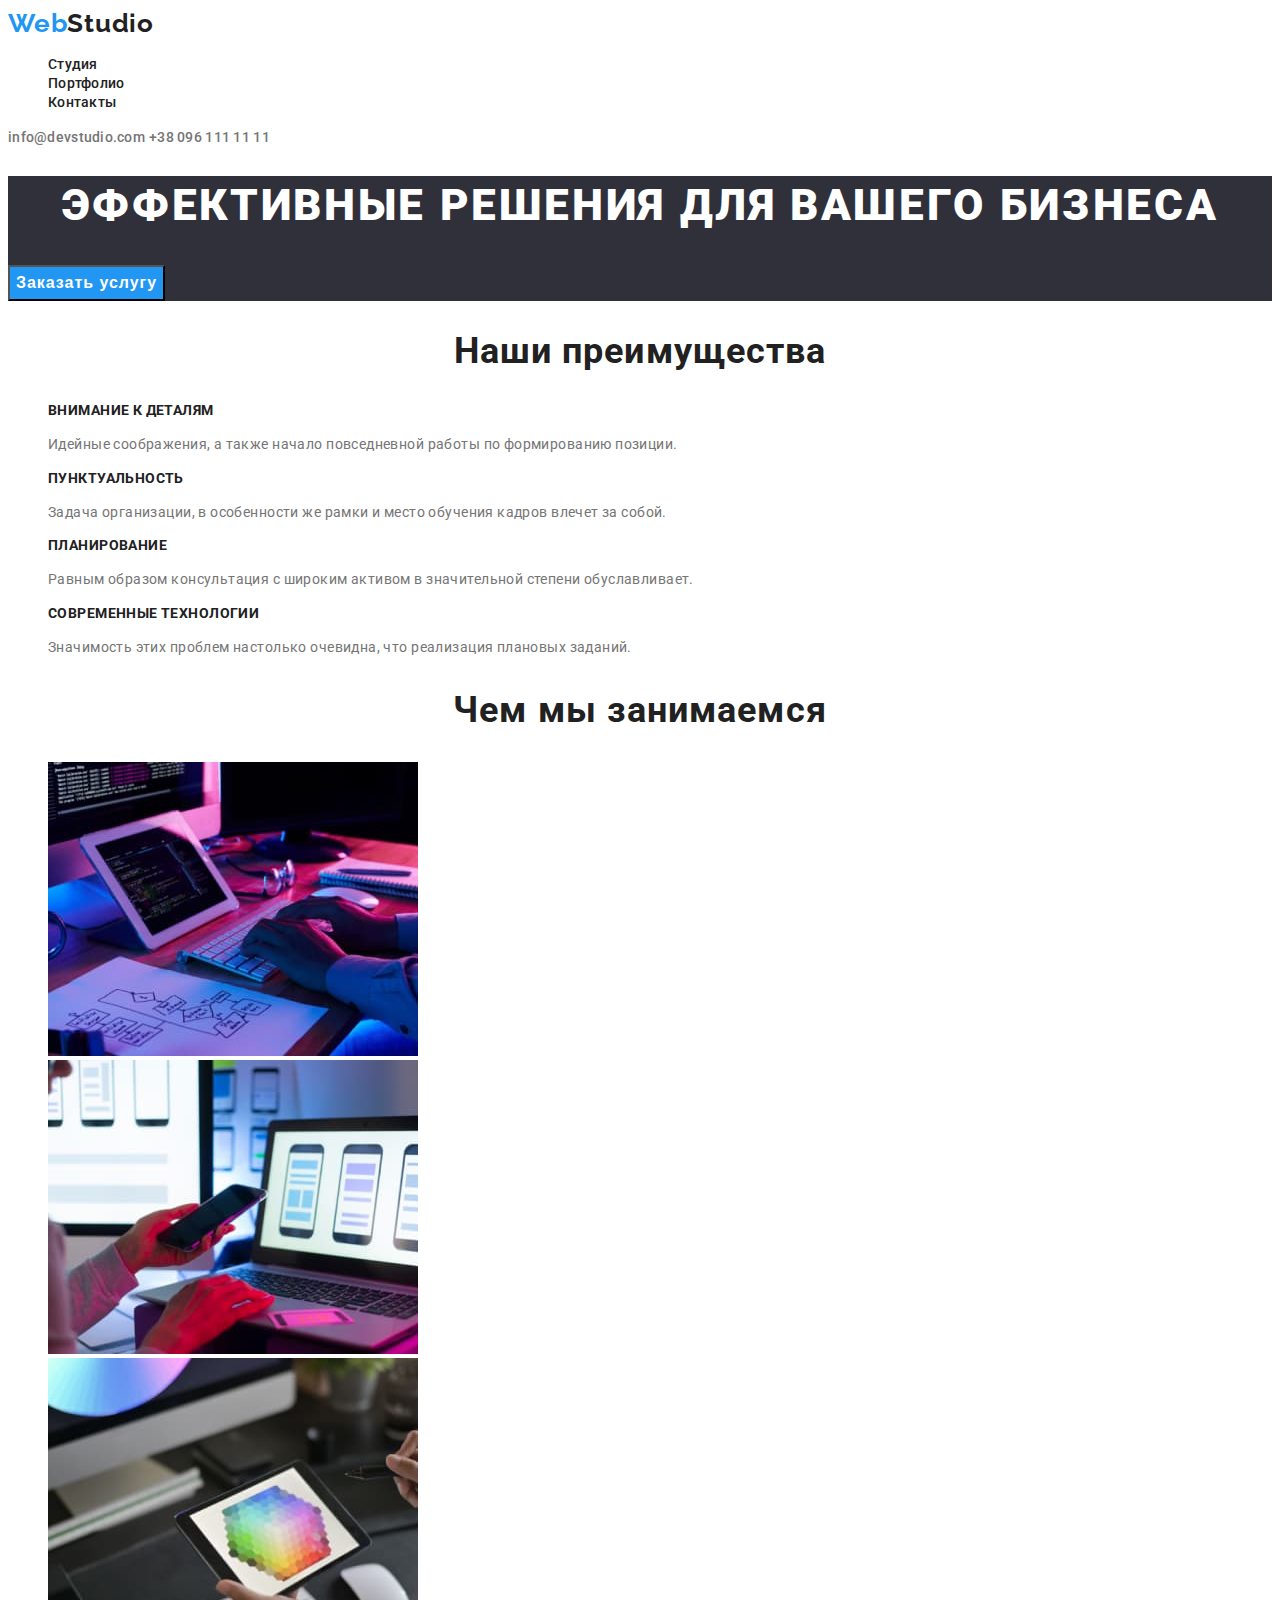
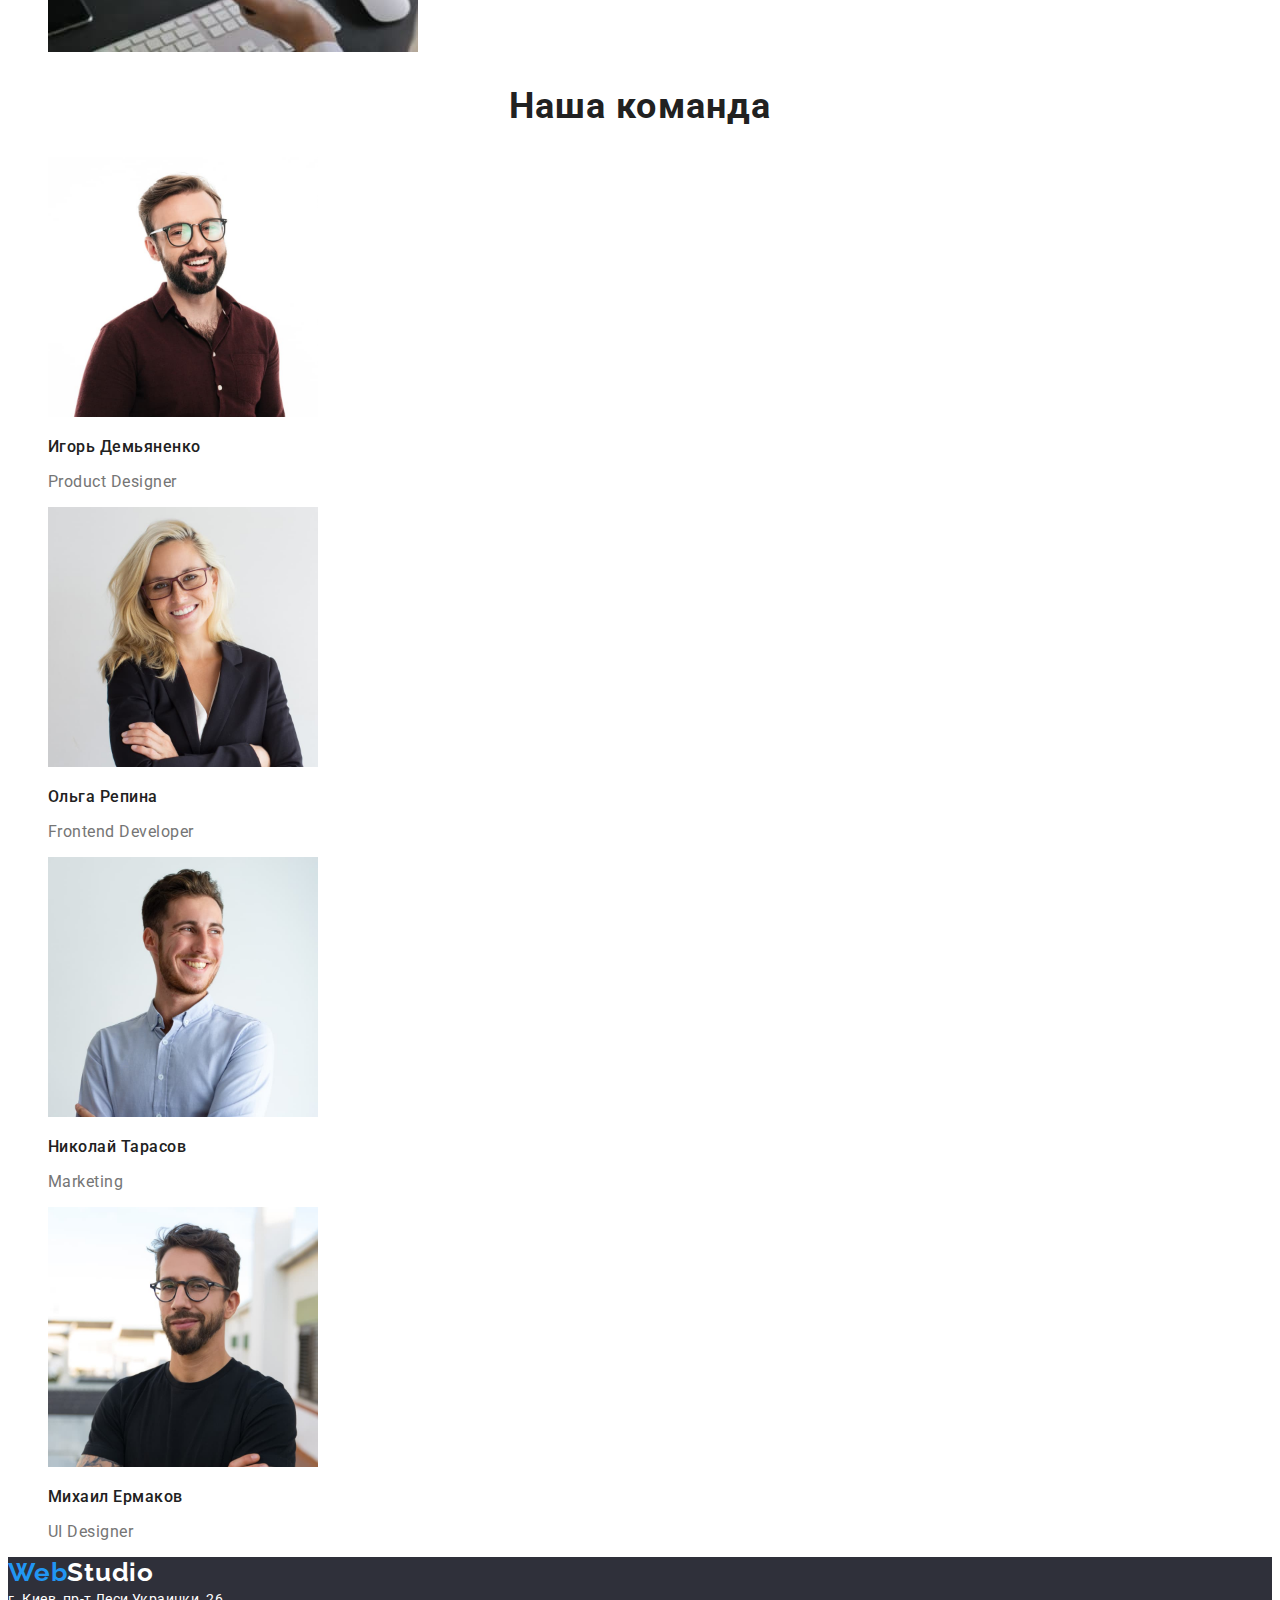
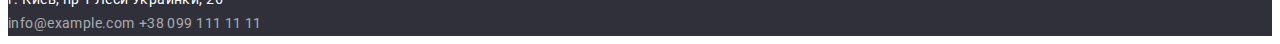
==== index.html @ 38827151 "first commit" ====
<!DOCTYPE html>
<html lang="ru">

<head>
    <meta charset="UTF-8">
    <meta http-equiv="X-UA-Compatible" content="IE=edge">
    <meta name="viewport" content="width=device-width, initial-scale=1.0">
    <title>Web Studio</title>
    <link
        href="https://fonts.googleapis.com/css2?family=Raleway:wght@700&family=Roboto:wght@400;500;700;900&display=swap"
        rel="stylesheet">
    <link rel="stylesheet" href="./css/styles.css">
</head>

<body>
    <header>
        <a href="" class="logo"><span class="logo-title">Web</span>Studio</a>
        <nav>
            <ul>
                <li>
                    <a href="./index.html" class="link">Студия</a>
                </li>
                <li>
                    <a href="./portfolio.html" class="link">Портфолио</a>
                </li>
                <li>
                    <a href="#contact" class="link">Контакты</a>
                </li>
            </ul>
        </nav>
        <a href="mailto:info@devstudio.com" class="link link-info">info@devstudio.com</a>
        <a href="tel:+380961111111" class="link link-info">+38 096 111 11 11</a>
    </header>

    <main>
        <section class="hero">
            <h1 class="hero-title">Эффективные решения для вашего бизнеса</h1>
            <button class="hero-button" type="button">Заказать услугу</button>
        </section>

        <section>
            <!--СПРЯТАТЬ!!! данный заголовок-->
            <h2 class="section-main-title">Наши преимущества</h2>
            <!--СПРЯТАТЬ!!! данный заголовок-->
            <ul>
                <li>
                    <h3 class="section-title">Внимание к деталям</h3>
                    <p class="section-description">Идейные соображения, а также начало повседневной работы по
                        формированию позиции.</p>
                </li>
                <li>
                    <h3 class="section-title">Пунктуальность</h3>
                    <p class="section-description">Задача организации, в особенности же рамки и место обучения кадров
                        влечет за собой.</p>
                </li>
                <li>
                    <h3 class="section-title">Планирование</h3>
                    <p class="section-description">Равным образом консультация с широким активом в значительной степени
                        обуславливает.</p>
                </li>
                <li>
                    <h3 class="section-title">Современные технологии</h3>
                    <p class="section-description">Значимость этих проблем настолько очевидна, что реализация плановых
                        заданий.</p>
                </li>
            </ul>
        </section>

        <section>
            <h2 class="section-main-title">Чем мы занимаемся</h2>
            <ul>
                <li>
                    <img src="./images/first-web.jpg" alt="Первый проект" width="370">
                </li>
                <li>
                    <img src="./images/second-web.jpg" alt="Второй проект" width="370">
                </li>
                <li>
                    <img src="./images/third-web.jpg" alt="Третий проект" width="370">
                </li>
            </ul>
        </section>

        <section>
            <h2 class="section-main-title">Наша команда</h2>
            <ul>
                <li>
                    <img src="./images/Igor.jpg" alt="Продакт дизайнер" width="270">
                    <h3 class="section-title-team">Игорь Демьяненко</h3>
                    <p class="section-description-team">Product Designer</p>
                </li>
                <li>
                    <img src="./images/Olga.jpg" alt="Фронтэнд разработчик" width="270">
                    <h3 class="section-title-team">Ольга Репина</h3>
                    <p class="section-description-team">Frontend Developer</p>
                </li>
                <li>
                    <img src="./images/Nikolay.jpg" alt="Маркетолог" width="270">
                    <h3 class="section-title-team">Николай Тарасов</h3>
                    <p class="section-description-team">Marketing</p>
                </li>
                <li>
                    <img src="./images/Michael.jpg" alt="Дизайнер" width="270">
                    <h3 class="section-title-team">Михаил Ермаков</h3>
                    <p class="section-description-team">UI Designer</p>
                </li>
            </ul>
        </section>

    </main>

    <footer id="contact" class="footer">
        <a href="" class="logo logo-light"><span class="logo-title">Web</span>Studio</a>
        <address class="footer-address">г. Киев, пр-т Леси Украинки, 26</address>
        <a href="mailto:info@example.com" class="link link-info-oppacity">info@example.com</a>
        <a href="tel:+380991111111" class="link link-info-oppacity">+38 099 111 11 11</a>

    </footer>

</body>

</html>
---- css/styles.css ----
:root {
    --primary-color: #212121;
    --secondary-color: #2196F3;
    --extra-main-color: #757575;
}

* {
    box-sizing: border-box;
}
body {
    color: var(--primary-color);
    background-color: #ffffff;
    font-family: Roboto, sans-serif;
}
a {
    text-decoration: none;
}
li {
    list-style: none;
}

/* main */
.logo {
    font-family: Raleway, sans-serif;
    font-weight: 700;
    font-size: 26px;
    line-height: 1.17;
    letter-spacing: 0.03em;
    color: var(--primary-color);
}
.logo-title {
    color: var(--secondary-color);
}
.link {
    color: var(--primary-color);
    font-style: normal;
    font-weight: 500;
    font-size: 14px;
    line-height: 1.14;
    letter-spacing: 0.02em;
}
.link:hover,
.link:focus {
    color: var(--secondary-color);
}
.link-info {
    color: var(--extra-main-color);
}
.link-info-oppacity {
    font-weight: normal;
    font-size: 14px;
    line-height: 1.71;
    letter-spacing: 0.03em;
    color: rgba(255, 255, 255, 0.6);
}

.footer {
    background-color: #2F303A;
}
.logo-light {
    color: #ffffff;
}
.footer-address {
    font-weight: normal;
    font-style: normal;
    font-size: 14px;
    line-height: 1.71;
    letter-spacing: 0.03em;
    color: #FFFFFF;
}

/* index */
.hero {
    background-color: #2F303A;
}
.hero-title {
    font-weight: 900;
    font-size: 44px;
    line-height: 1.36;
    text-align: center;
    letter-spacing: 0.06em;
    text-transform: uppercase;
    color: #FFFFFF;
}
.hero-button {
    background-color: var(--secondary-color);
    color: #ffffff;
    font-weight: bold;
    font-size: 16px;
    line-height: 1.875;
    /* display: flex;
    align-items: center;
    text-align: center; */
    letter-spacing: 0.06em;
}
.hero-button:hover,
.hero-button:focus {
    background-color: #ffffff;
    color: var(--secondary-color);
}
.section-main-title {
    font-style: normal;
    font-weight: bold;
    font-size: 36px;
    line-height: 1.16;
    text-align: center;
    letter-spacing: 0.03em;
}
.section-title {
    font-weight: bold;
    font-size: 14px;
    line-height: 1.14;
    letter-spacing: 0.03em;
    text-transform: uppercase;
}
.section-description {
    font-weight: normal;
    font-size: 14px;
    line-height: 1.71;
    letter-spacing: 0.03em;
    color: var(--extra-main-color);
}
.section-title-team {
    font-weight: 500;
    font-size: 16px;
    line-height: 1.1875;
    letter-spacing: 0.03em;
}
.section-description-team {
    font-weight: normal;
    font-size: 16px;
    line-height: 1.1875;
    letter-spacing: 0.03em;
    color: var(--extra-main-color);
}

/* portfolio */
.item-filters {
    font-family: Roboto, sans-serif;
    background-color: #F5F4FA;
    color: var(--primary-color);
    cursor: pointer;
    font-weight: 500;
    font-size: 16px;
    line-height: 1.625;
    text-align: center;
    letter-spacing: 0.03em;
}
.item-filters:hover,
.item-filters:focus{
    color: #ffffff;
    background-color: var(--secondary-color);
}
.item-title {
    font-weight: bold;
    font-size: 18px;
    line-height: 2;
    letter-spacing: 0.06em;
    color: var(--primary-color)
}
.item-section-description {
    font-weight: normal;
    font-size: 16px;
    line-height: 1.875;
    letter-spacing: 0.03em;
    color: var(--extra-main-color);
}
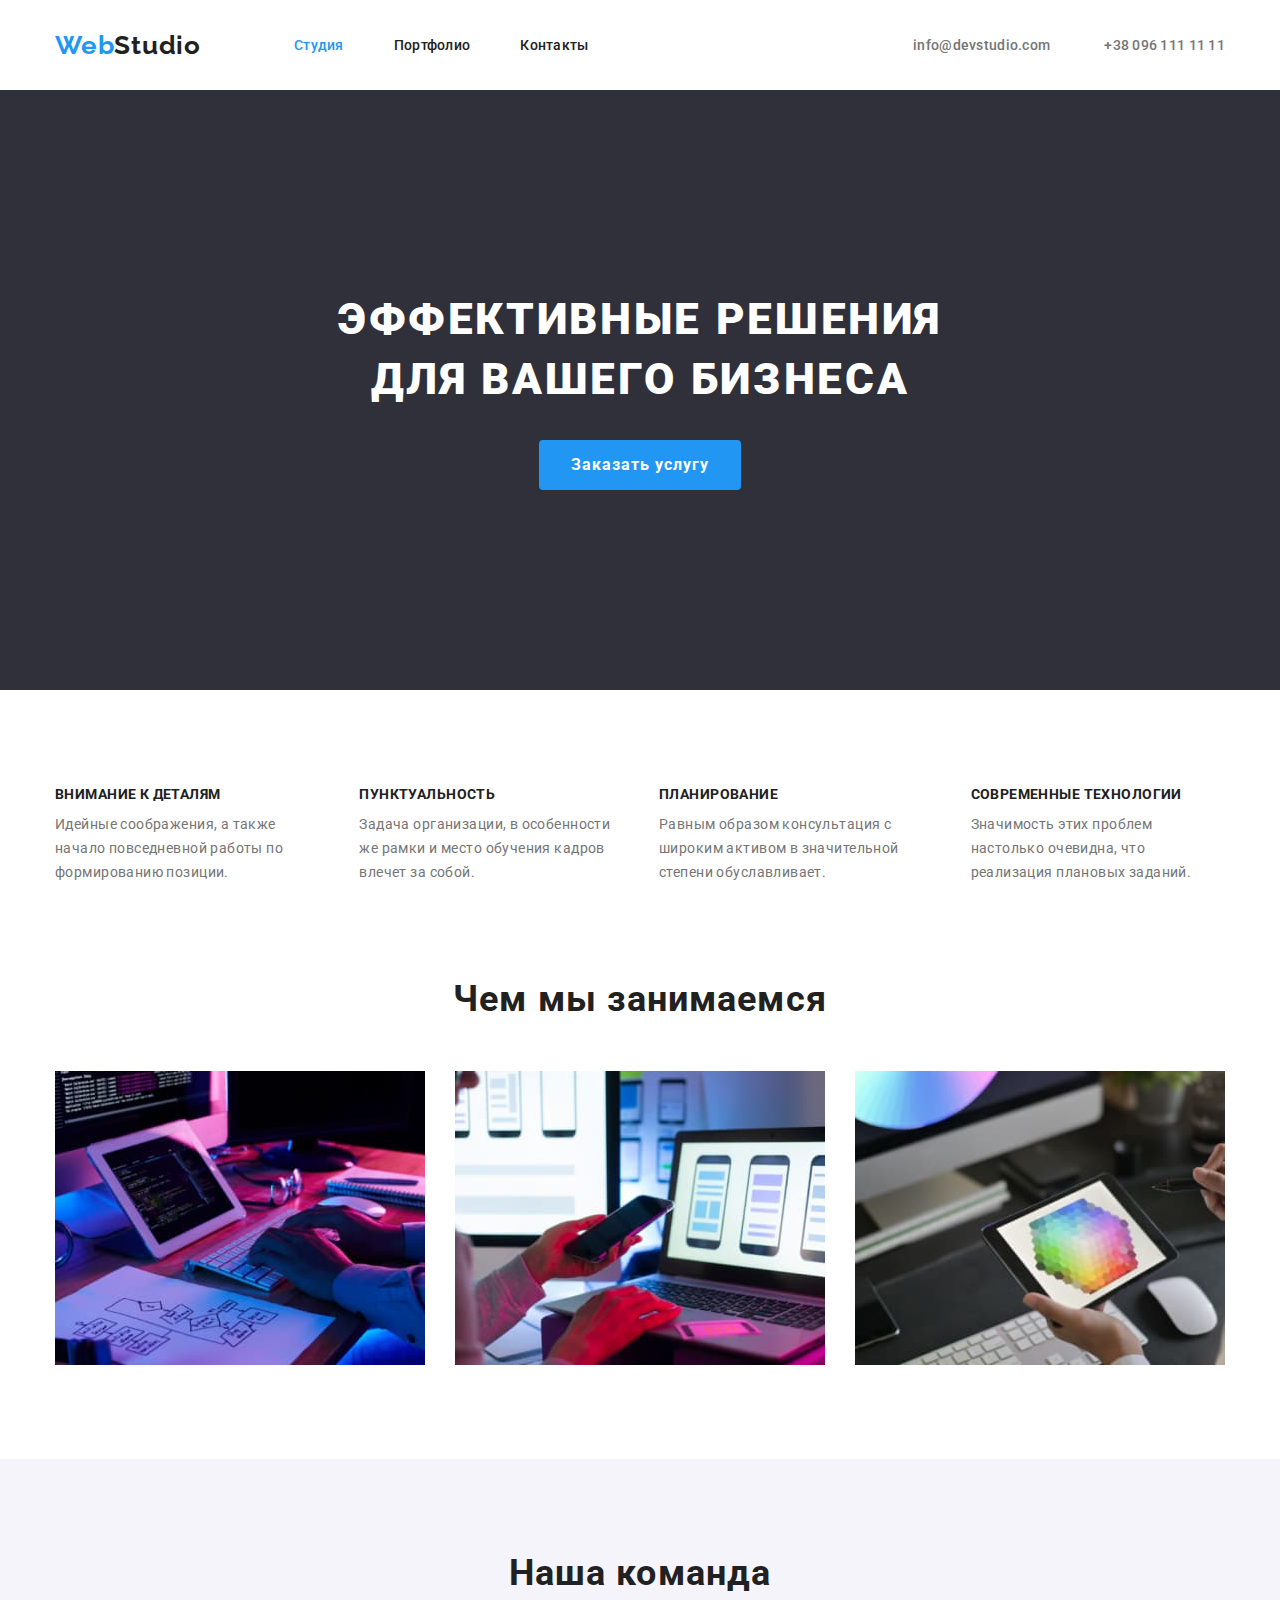
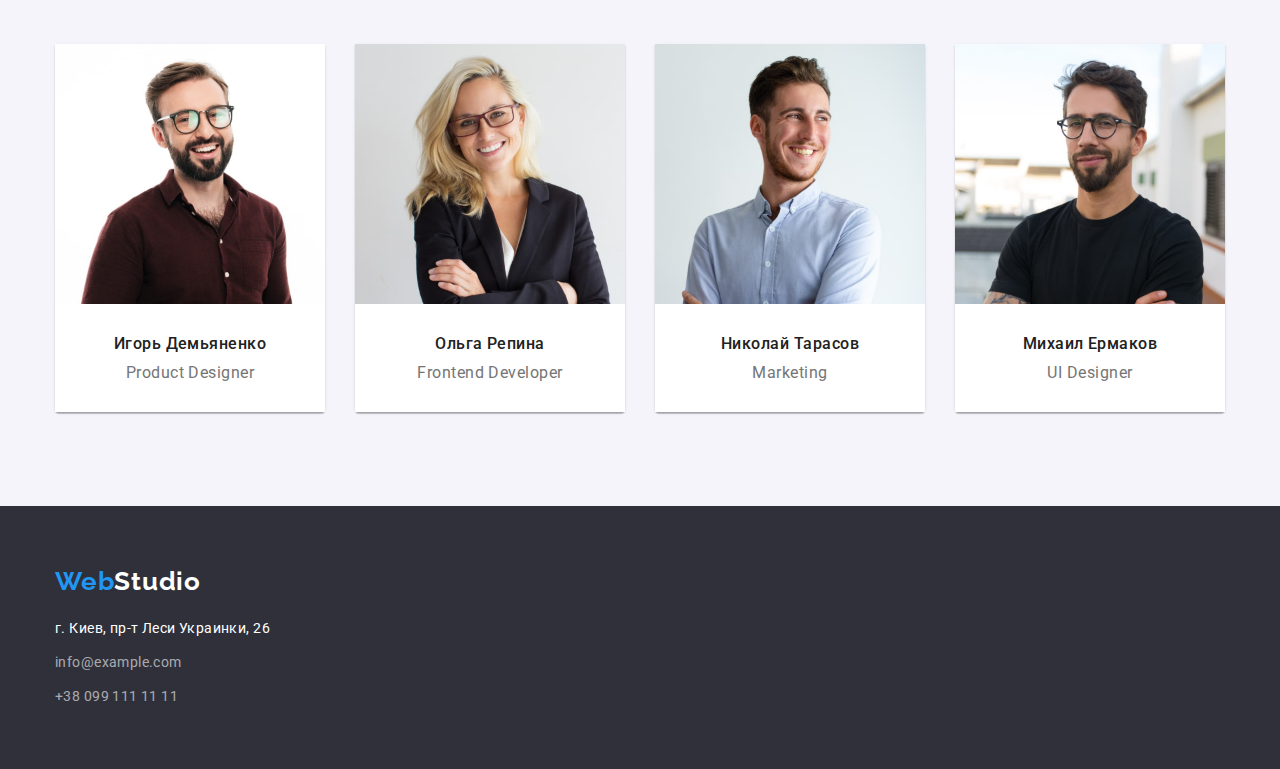
==== commit 9da63a90: "hw 3 done" ====
--- a/index.html
+++ b/index.html
@@ -9,112 +9,144 @@
     <link
         href="https://fonts.googleapis.com/css2?family=Raleway:wght@700&family=Roboto:wght@400;500;700;900&display=swap"
         rel="stylesheet">
+    <link rel="stylesheet"
+        href="https://cdnjs.cloudflare.com/ajax/libs/modern-normalize/1.1.0/modern-normalize.min.css">
     <link rel="stylesheet" href="./css/styles.css">
 </head>
 
 <body>
-    <header>
+    <header class="header container">
         <a href="" class="logo"><span class="logo-title">Web</span>Studio</a>
         <nav>
-            <ul>
-                <li>
-                    <a href="./index.html" class="link">Студия</a>
+            <ul class="header-list">
+                <li class="header-list-item">
+                    <a href="./index.html" class="link link-active">Студия</a>
                 </li>
-                <li>
+                <li class="header-list-item">
                     <a href="./portfolio.html" class="link">Портфолио</a>
                 </li>
-                <li>
+                <li class="header-list-item">
                     <a href="#contact" class="link">Контакты</a>
                 </li>
             </ul>
         </nav>
-        <a href="mailto:info@devstudio.com" class="link link-info">info@devstudio.com</a>
-        <a href="tel:+380961111111" class="link link-info">+38 096 111 11 11</a>
+        <div class="header-item">
+            <a href="mailto:info@devstudio.com" class="link link-info">info@devstudio.com</a>
+            <a href="tel:+380961111111" class="link link-info">+38 096 111 11 11</a>
+        </div>
     </header>
 
     <main>
         <section class="hero">
-            <h1 class="hero-title">Эффективные решения для вашего бизнеса</h1>
-            <button class="hero-button" type="button">Заказать услугу</button>
+            <div class="container">
+                <h1 class="hero-title">Эффективные решения для вашего бизнеса</h1>
+                <button class="hero-button" type="button">Заказать услугу</button>
+            </div>
         </section>
 
         <section>
-            <!--СПРЯТАТЬ!!! данный заголовок-->
-            <h2 class="section-main-title">Наши преимущества</h2>
-            <!--СПРЯТАТЬ!!! данный заголовок-->
-            <ul>
-                <li>
-                    <h3 class="section-title">Внимание к деталям</h3>
-                    <p class="section-description">Идейные соображения, а также начало повседневной работы по
-                        формированию позиции.</p>
-                </li>
-                <li>
-                    <h3 class="section-title">Пунктуальность</h3>
-                    <p class="section-description">Задача организации, в особенности же рамки и место обучения кадров
-                        влечет за собой.</p>
-                </li>
-                <li>
-                    <h3 class="section-title">Планирование</h3>
-                    <p class="section-description">Равным образом консультация с широким активом в значительной степени
-                        обуславливает.</p>
-                </li>
-                <li>
-                    <h3 class="section-title">Современные технологии</h3>
-                    <p class="section-description">Значимость этих проблем настолько очевидна, что реализация плановых
-                        заданий.</p>
-                </li>
-            </ul>
+            <div class="container">
+                <!--СПРЯТАТЬ!!! данный заголовок-->
+                <h2 class="visually-hidden">Наши преимущества</h2>
+                <!--СПРЯТАТЬ!!! данный заголовок-->
+                <ul class="advantages">
+                    <li class="advantage-item">
+                        <h3 class="section-title">Внимание к деталям</h3>
+                        <p class="section-description">Идейные соображения, а также начало повседневной работы по
+                            формированию позиции.</p>
+                    </li>
+                    <li class="advantage-item">
+                        <h3 class="section-title">Пунктуальность</h3>
+                        <p class="section-description">Задача организации, в особенности же рамки и место обучения
+                            кадров
+                            влечет за собой.</p>
+                    </li>
+                    <li class="advantage-item">
+                        <h3 class="section-title">Планирование</h3>
+                        <p class="section-description">Равным образом консультация с широким активом в значительной
+                            степени
+                            обуславливает.</p>
+                    </li>
+                    <li class="advantage-item">
+                        <h3 class="section-title">Современные технологии</h3>
+                        <p class="section-description">Значимость этих проблем настолько очевидна, что реализация
+                            плановых
+                            заданий.</p>
+                    </li>
+                </ul>
+            </div>
         </section>
 
         <section>
-            <h2 class="section-main-title">Чем мы занимаемся</h2>
-            <ul>
-                <li>
-                    <img src="./images/first-web.jpg" alt="Первый проект" width="370">
-                </li>
-                <li>
-                    <img src="./images/second-web.jpg" alt="Второй проект" width="370">
-                </li>
-                <li>
-                    <img src="./images/third-web.jpg" alt="Третий проект" width="370">
-                </li>
-            </ul>
+            <div class="container">
+                <h2 class="section-main-title">Чем мы занимаемся</h2>
+                <ul class="projects">
+                    <li class="project-item">
+                        <img src="./images/first-web.jpg" alt="Первый проект" width="370">
+                    </li>
+                    <li class="project-item">
+                        <img src="./images/second-web.jpg" alt="Второй проект" width="370">
+                    </li>
+                    <li class="project-item">
+                        <img src="./images/third-web.jpg" alt="Третий проект" width="370">
+                    </li>
+                </ul>
+            </div>
         </section>
 
-        <section>
-            <h2 class="section-main-title">Наша команда</h2>
-            <ul>
-                <li>
-                    <img src="./images/Igor.jpg" alt="Продакт дизайнер" width="270">
-                    <h3 class="section-title-team">Игорь Демьяненко</h3>
-                    <p class="section-description-team">Product Designer</p>
-                </li>
-                <li>
-                    <img src="./images/Olga.jpg" alt="Фронтэнд разработчик" width="270">
-                    <h3 class="section-title-team">Ольга Репина</h3>
-                    <p class="section-description-team">Frontend Developer</p>
-                </li>
-                <li>
-                    <img src="./images/Nikolay.jpg" alt="Маркетолог" width="270">
-                    <h3 class="section-title-team">Николай Тарасов</h3>
-                    <p class="section-description-team">Marketing</p>
-                </li>
-                <li>
-                    <img src="./images/Michael.jpg" alt="Дизайнер" width="270">
-                    <h3 class="section-title-team">Михаил Ермаков</h3>
-                    <p class="section-description-team">UI Designer</p>
-                </li>
-            </ul>
+        <section class="our-team">
+            <div class="container">
+                <h2 class="teams-main-title">Наша команда</h2>
+                <ul class="teams">
+                    <li class="team-item">
+                        <img src="./images/Igor.jpg" alt="Продакт дизайнер" width="270">
+                        <div class="team-item-card">
+                            <h3 class="section-title-team">Игорь Демьяненко</h3>
+                            <p class="section-description-team">Product Designer</p>
+                        </div>
+                    </li>
+                    <li class="team-item">
+                        <img src="./images/Olga.jpg" alt="Фронтэнд разработчик" width="270">
+                        <div class="team-item-card">
+                            <h3 class="section-title-team">Ольга Репина</h3>
+                            <p class="section-description-team">Frontend Developer</p>
+                        </div>
+                    </li>
+                    <li class="team-item">
+                        <img src="./images/Nikolay.jpg" alt="Маркетолог" width="270">
+                        <div class="team-item-card">
+                            <h3 class="section-title-team">Николай Тарасов</h3>
+                            <p class="section-description-team">Marketing</p>
+                        </div>
+                    </li>
+                    <li class="team-item">
+                        <img src="./images/Michael.jpg" alt="Дизайнер" width="270">
+                        <div class="team-item-card">
+                            <h3 class="section-title-team">Михаил Ермаков</h3>
+                            <p class="section-description-team">UI Designer</p>
+                        </div>
+                    </li>
+                </ul>
+            </div>
         </section>
 
     </main>
 
     <footer id="contact" class="footer">
-        <a href="" class="logo logo-light"><span class="logo-title">Web</span>Studio</a>
-        <address class="footer-address">г. Киев, пр-т Леси Украинки, 26</address>
-        <a href="mailto:info@example.com" class="link link-info-oppacity">info@example.com</a>
-        <a href="tel:+380991111111" class="link link-info-oppacity">+38 099 111 11 11</a>
-
+        <div class="container">
+            <a href="" class="logo logo-light"><span class="logo-title">Web</span>Studio</a>
+            <ul class="footer-list">
+                <li class="footer-item">
+                    <address class="footer-address">г. Киев, пр-т Леси Украинки, 26</address>
+                </li>
+                <li class="footer-item">
+                    <a href="mailto:info@example.com" class="link link-info-oppacity">info@example.com</a>
+                </li>
+                <li class="footer-item">
+                    <a href="tel:+380991111111" class="link link-info-oppacity">+38 099 111 11 11</a>
+                </li>
+            </ul>
+        </div>
     </footer>
 
 </body>
--- a/css/styles.css
+++ b/css/styles.css
@@ -4,7 +4,9 @@
     --extra-main-color: #757575;
 }
 
-* {
+*,
+*::before,
+*::after {
     box-sizing: border-box;
 }
 body {
@@ -15,11 +17,67 @@
 a {
     text-decoration: none;
 }
+h1,
+h2,
+h3,
+h4,
+h5,
+h6,
+p {
+    margin: 0;
+}
+ul,
+ol {
+    margin: 0;
+    padding: 0;
+}
 li {
     list-style: none;
-}
-
-/* main */
+    margin: 0;
+    padding: 0;
+}
+img {
+    display: block;
+}
+.container {
+    width: 1230px;
+    padding: 0 30px;
+    margin: 0 auto;
+}
+.visually-hidden {
+    position: absolute !important;
+    clip: rect(1px 1px 1px 1px);
+    /* IE6 IE7 */
+    clip: rect(1px 1px 1px 1px);
+    padding: 0 !important;
+    border: 0 !important;
+    height: 1px !important;
+    width: 1px !important;
+    overflow: hidden;
+}
+
+/* both pages */
+.header {
+    display: flex;
+    align-items: center;
+    padding-top: 30px;
+    padding-bottom: 30px;
+}
+.header-item {
+    margin-left: auto;
+}
+
+.header-list {
+    display: flex;
+    padding: 0;
+}
+.header-list-item {
+    margin-right: 50px;
+}
+.header-list-item:last-child {
+    margin-right: 0; 
+}
+
 .logo {
     font-family: Raleway, sans-serif;
     font-weight: 700;
@@ -27,6 +85,7 @@
     line-height: 1.17;
     letter-spacing: 0.03em;
     color: var(--primary-color);
+    margin-right: 93px;
 }
 .logo-title {
     color: var(--secondary-color);
@@ -39,12 +98,21 @@
     line-height: 1.14;
     letter-spacing: 0.02em;
 }
+
 .link:hover,
 .link:focus {
     color: var(--secondary-color);
 }
+.link-active {
+        color: var(--secondary-color)
+}
 .link-info {
     color: var(--extra-main-color);
+    margin-right: 50px;
+}
+
+.link-info:last-child {
+    margin-right: 0;
 }
 .link-info-oppacity {
     font-weight: normal;
@@ -56,6 +124,14 @@
 
 .footer {
     background-color: #2F303A;
+    padding-top: 60px;
+    padding-bottom: 60px;
+}
+.footer-list {
+    margin-top: 20px;
+}
+.footer-item {
+    margin-top: 10px;
 }
 .logo-light {
     color: #ffffff;
@@ -72,8 +148,10 @@
 /* index */
 .hero {
     background-color: #2F303A;
+    padding: 200px 0;
 }
 .hero-title {
+    max-width: 696px;
     font-weight: 900;
     font-size: 44px;
     line-height: 1.36;
@@ -81,17 +159,24 @@
     letter-spacing: 0.06em;
     text-transform: uppercase;
     color: #FFFFFF;
+    margin: 0 auto 30px;
 }
 .hero-button {
+    display: flex;
+    min-width: 200px;
+    padding: 10px 32px;
     background-color: var(--secondary-color);
     color: #ffffff;
     font-weight: bold;
     font-size: 16px;
     line-height: 1.875;
-    /* display: flex;
+    display: flex;
     align-items: center;
-    text-align: center; */
+    text-align: center;
     letter-spacing: 0.06em;
+    margin: 0 auto;
+    border-radius: 4px;
+    border-style: none;
 }
 .hero-button:hover,
 .hero-button:focus {
@@ -105,13 +190,27 @@
     line-height: 1.16;
     text-align: center;
     letter-spacing: 0.03em;
-}
+    margin-top: 94px;
+}
+.advantages {
+    display: flex;
+    flex-basis: calc(100% / 4 - 30px);
+    margin-top: 97px;
+}
+.advantage-item {
+    margin-right: 30px;
+}
+.advantage-item:last-child {
+    margin-right: 0;
+}
+
 .section-title {
     font-weight: bold;
     font-size: 14px;
     line-height: 1.14;
     letter-spacing: 0.03em;
     text-transform: uppercase;
+    margin-bottom: 10px;
 }
 .section-description {
     font-weight: normal;
@@ -120,11 +219,61 @@
     letter-spacing: 0.03em;
     color: var(--extra-main-color);
 }
+
+.projects {
+    display: flex;
+    flex-wrap: wrap;
+    margin-top: 50px;
+    padding-bottom: 94px;
+}
+.project-item {
+    flex-basis: calc(100% / 3 - 30px);
+    margin-right: 30px;
+}
+.project-item:last-child {
+    margin-right: 0;
+}
+.our-team {
+    background-color: #F5F4FA;
+    padding-top: 94px;
+    padding-bottom: 94px;
+}
+.teams-main-title {
+    font-style: normal;
+    font-weight: bold;
+    font-size: 36px;
+    line-height: 1.16;
+    text-align: center;
+    letter-spacing: 0.03em;
+}
+.teams {
+    margin-top: 50px;
+    display: flex;
+}
+.team-item {
+    flex-basis: calc(100% / 4 - 30px);
+    margin-right: 30px;
+    
+    box-shadow: 0px 1px 3px rgba(0, 0, 0, 0.10),
+                0px 1px 1px rgba(0, 0, 0, 0.10),
+                0px 2px 1px rgba(0, 0, 0, 0.2);
+    border-radius: 0px 0px 4px 4px;
+}
+.team-item:last-child {
+    margin-right: 0;
+}
+
+.team-item-card {
+    background-color: #ffffff;
+}
+
 .section-title-team {
     font-weight: 500;
     font-size: 16px;
     line-height: 1.1875;
     letter-spacing: 0.03em;
+    text-align: center;
+    padding: 30px 0 10px;
 }
 .section-description-team {
     font-weight: normal;
@@ -132,33 +281,78 @@
     line-height: 1.1875;
     letter-spacing: 0.03em;
     color: var(--extra-main-color);
+    text-align: center;
+    padding-bottom: 30px;
 }
 
 /* portfolio */
-.item-filters {
-    font-family: Roboto, sans-serif;
-    background-color: #F5F4FA;
+.line {
+    border-top: 1px solid #ECECEC;
+}
+.filter-button-list {
+    display: flex;
+    justify-content: center;
+    margin-bottom: 50px;
+    margin-top: 94px;
+}
+.filter-button-item {
+    margin-right: 8px;
+}
+
+.filter-button-item:last-child {
+    margin-right: 0;
+}
+.filter-button {
+    background-color: #f5f4fa;
+    font-weight: 500;
+    font-size: 16px;
+    line-height: 1.63;
+    text-align: center;
+    letter-spacing: 0.03em;
+    cursor: pointer;
+    border-radius: 4px;
+    border-style: none;
+    padding: 6px 22px;
+}
+
+.filter-button:hover,
+.filter-button:focus,
+.filter-button:active {
+    background-color: var(--secondary-color);
+    color: #ffffff;
+    cursor: pointer;
+    box-shadow: 0px 2px 3px rgba(0, 0, 0, 0.10),
+    0px 1px 1px rgba(0, 0, 0, 0.10),
+    0px 2px 1px rgba(0, 0, 0, 0.2);
+}
+.cards {
+    display: flex;
+    flex-wrap: wrap;
+}
+.cards-item {
+    flex-basis: calc(100% / 3 - 30px);
+    margin-right: 30px;
+    margin-bottom: 30px;
+}
+.cards-item:nth-child(3n+3) {
+    margin-right: 0;
+}
+.cards-item:nth-last-child(-n+3) {
+    margin-bottom: 94px;
+}
+.cards-item-box {
+    border: 1px solid #EEEEEE;
+    padding: 20px 24px;
+    border-top: none;
+}
+.cards-item-title {
     color: var(--primary-color);
-    cursor: pointer;
-    font-weight: 500;
-    font-size: 16px;
-    line-height: 1.625;
-    text-align: center;
-    letter-spacing: 0.03em;
-}
-.item-filters:hover,
-.item-filters:focus{
-    color: #ffffff;
-    background-color: var(--secondary-color);
-}
-.item-title {
     font-weight: bold;
     font-size: 18px;
     line-height: 2;
-    letter-spacing: 0.06em;
-    color: var(--primary-color)
-}
-.item-section-description {
+    letter-spacing: 0.06em;  
+}
+.cards-item-description {
     font-weight: normal;
     font-size: 16px;
     line-height: 1.875;
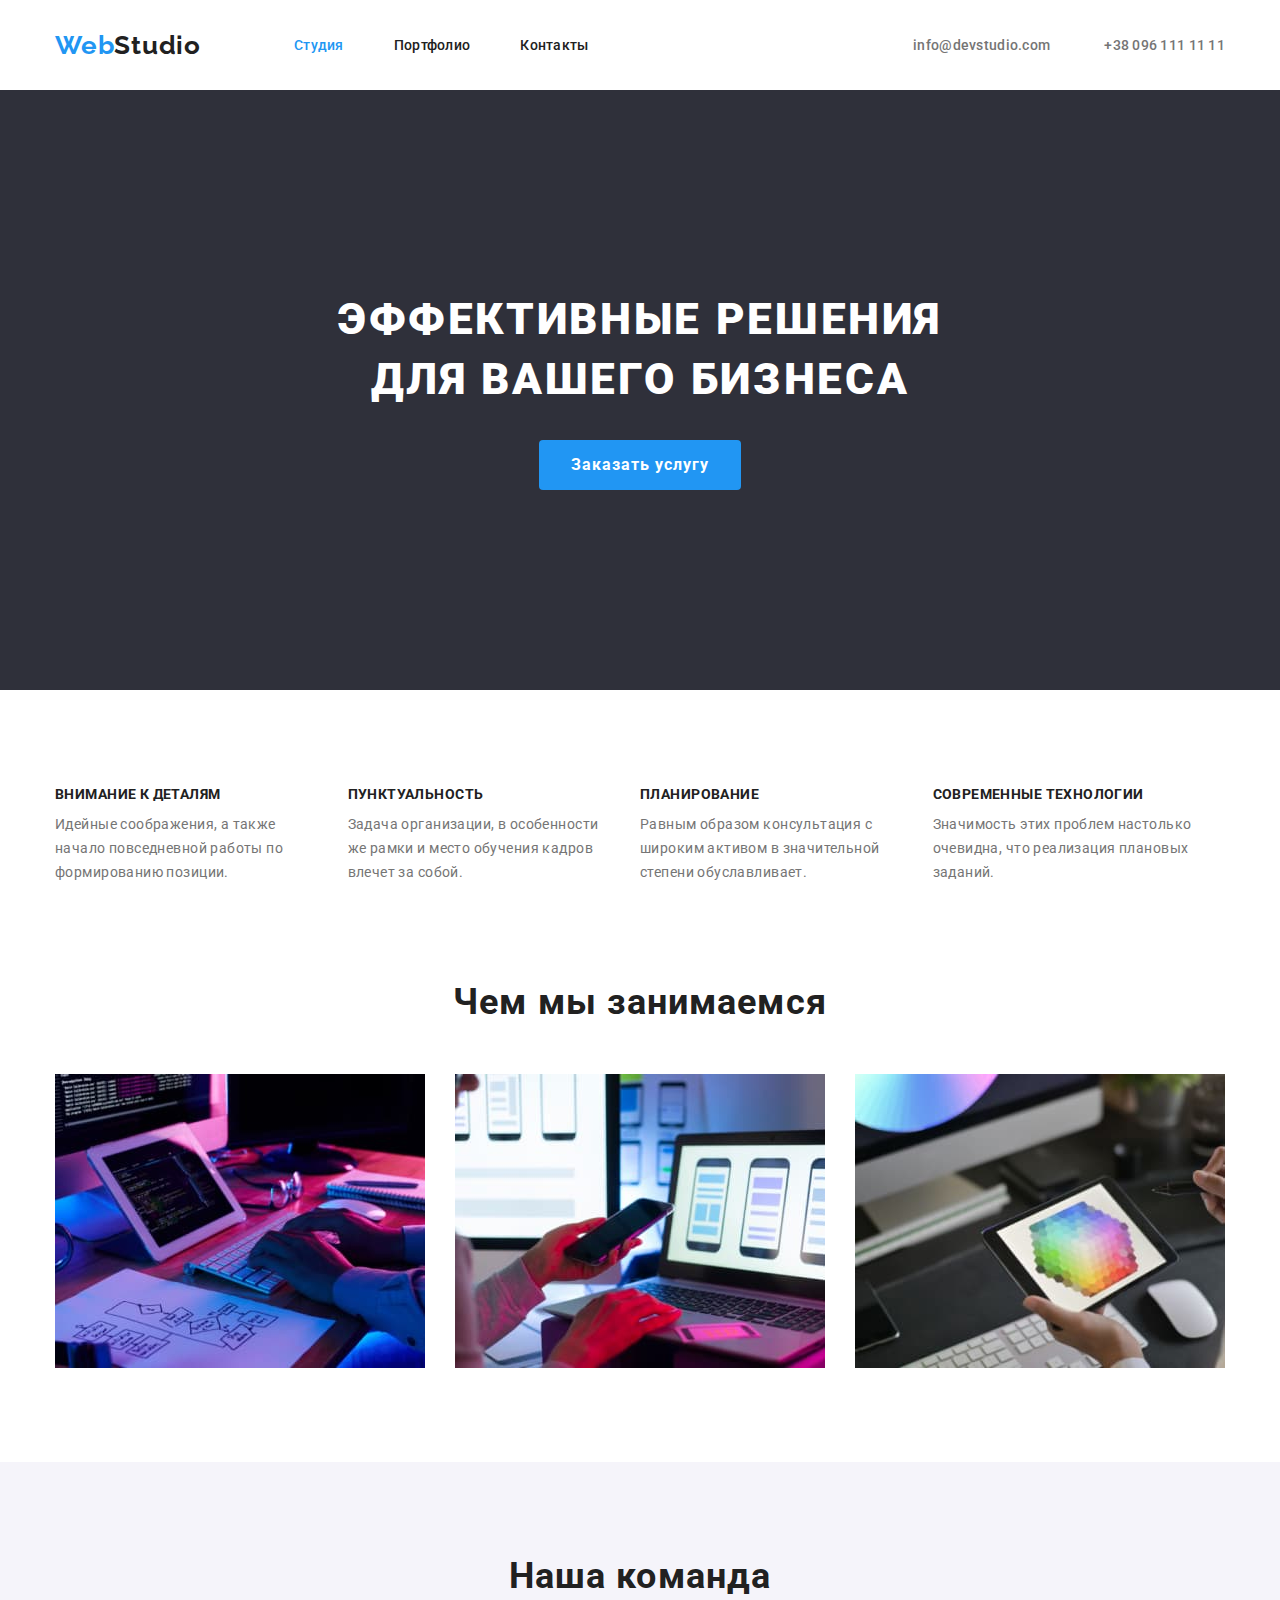
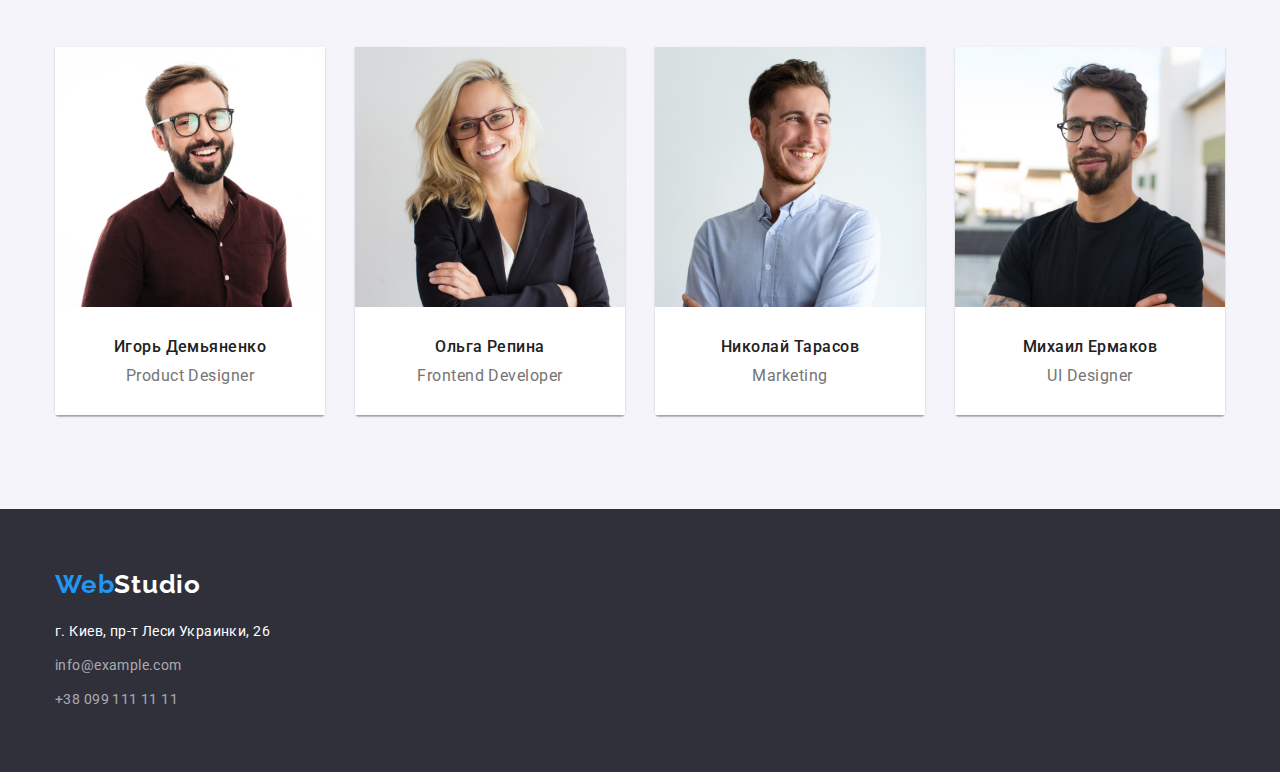
==== commit a09f4d87: "after second checking" ====
--- a/index.html
+++ b/index.html
@@ -44,7 +44,7 @@
             </div>
         </section>
 
-        <section>
+        <section class="advantages-box">
             <div class="container">
                 <!--СПРЯТАТЬ!!! данный заголовок-->
                 <h2 class="visually-hidden">Наши преимущества</h2>
@@ -77,20 +77,22 @@
             </div>
         </section>
 
-        <section>
+        <section class="projects-box">
             <div class="container">
-                <h2 class="section-main-title">Чем мы занимаемся</h2>
-                <ul class="projects">
-                    <li class="project-item">
-                        <img src="./images/first-web.jpg" alt="Первый проект" width="370">
-                    </li>
-                    <li class="project-item">
-                        <img src="./images/second-web.jpg" alt="Второй проект" width="370">
-                    </li>
-                    <li class="project-item">
-                        <img src="./images/third-web.jpg" alt="Третий проект" width="370">
-                    </li>
-                </ul>
+                <div>
+                    <h2 class="section-main-title">Чем мы занимаемся</h2>
+                    <ul class="projects">
+                        <li class="project-item">
+                            <img src="./images/first-web.jpg" alt="Первый проект" width="370">
+                        </li>
+                        <li class="project-item">
+                            <img src="./images/second-web.jpg" alt="Второй проект" width="370">
+                        </li>
+                        <li class="project-item">
+                            <img src="./images/third-web.jpg" alt="Третий проект" width="370">
+                        </li>
+                    </ul>
+                </div>
             </div>
         </section>
 
--- a/css/styles.css
+++ b/css/styles.css
@@ -40,8 +40,8 @@
     display: block;
 }
 .container {
-    width: 1230px;
-    padding: 0 30px;
+    width: 1200px;
+    padding: 0 15px;
     margin: 0 auto;
 }
 .visually-hidden {
@@ -190,15 +190,16 @@
     line-height: 1.16;
     text-align: center;
     letter-spacing: 0.03em;
-    margin-top: 94px;
+}
+.advantages-box {
+    padding: 97px 0 3px;
 }
 .advantages {
     display: flex;
-    flex-basis: calc(100% / 4 - 30px);
-    margin-top: 97px;
 }
 .advantage-item {
     margin-right: 30px;
+    flex-basis: calc(100% / 4 - 30px);
 }
 .advantage-item:last-child {
     margin-right: 0;
@@ -219,12 +220,13 @@
     letter-spacing: 0.03em;
     color: var(--extra-main-color);
 }
-
+.projects-box {
+    padding: 94px 0;
+}
 .projects {
     display: flex;
     flex-wrap: wrap;
     margin-top: 50px;
-    padding-bottom: 94px;
 }
 .project-item {
     flex-basis: calc(100% / 3 - 30px);
@@ -288,12 +290,12 @@
 /* portfolio */
 .line {
     border-top: 1px solid #ECECEC;
+    padding: 94px 0;
 }
 .filter-button-list {
     display: flex;
     justify-content: center;
     margin-bottom: 50px;
-    margin-top: 94px;
 }
 .filter-button-item {
     margin-right: 8px;
@@ -338,7 +340,7 @@
     margin-right: 0;
 }
 .cards-item:nth-last-child(-n+3) {
-    margin-bottom: 94px;
+    margin-bottom: 0;
 }
 .cards-item-box {
     border: 1px solid #EEEEEE;
